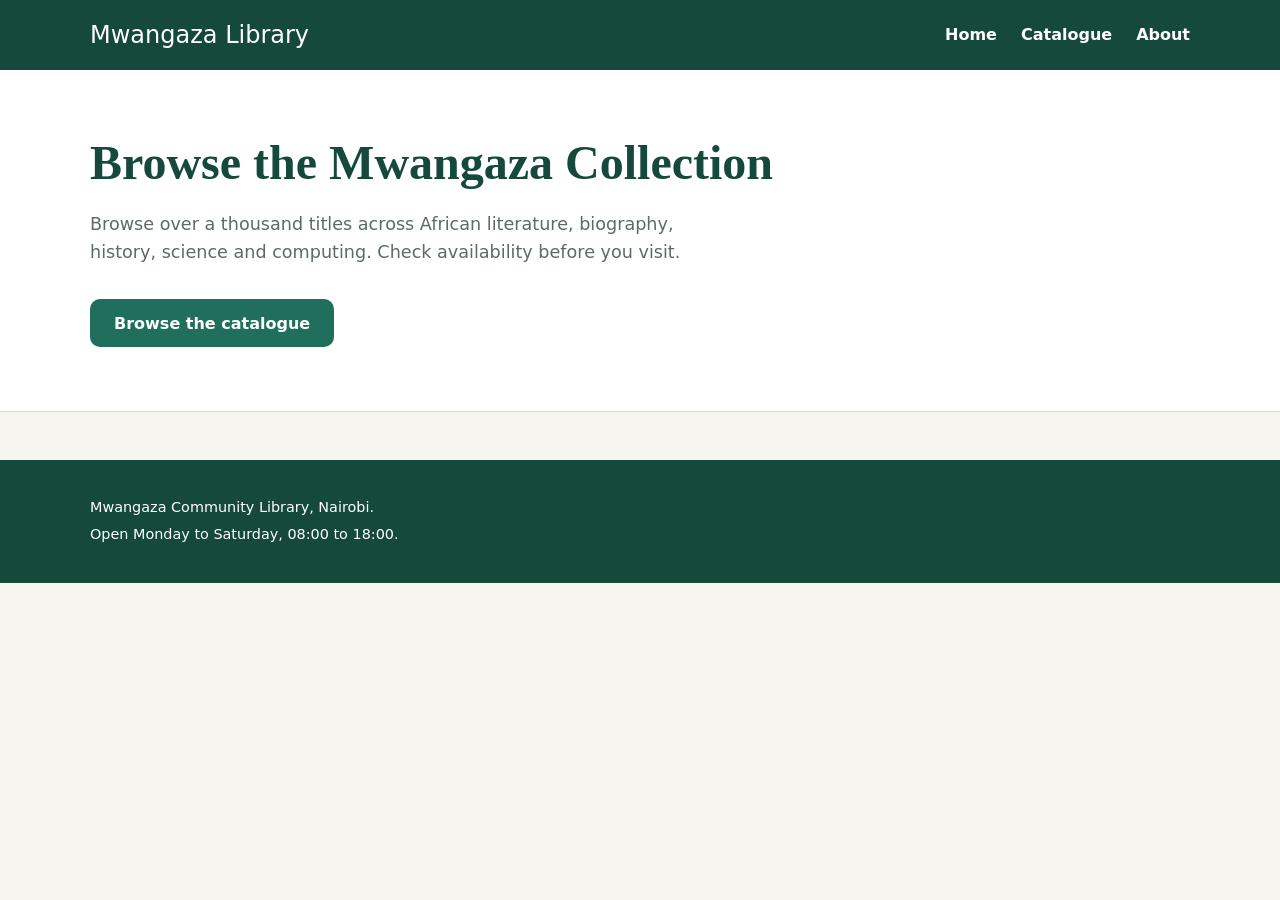
==== index.html @ 69acb7a5 "style: restyle hero title in teal variant" ====
<!DOCTYPE html>
<html lang="en">
<head>
  <meta charset="UTF-8">
  <meta name="viewport" content="width=device-width, initial-scale=1.0">
  <title>Mwangaza Library Catalogue</title>
  <link rel="stylesheet" href="style.css">
</head>
<body>

  <header class="site-header">
    <div class="wrap header-inner">
      <a class="site-title" href="index.html">Mwangaza Library</a>
      <button class="nav-toggle" id="navToggle" aria-expanded="false" aria-controls="siteNav">Menu</button>
      <nav class="site-nav" id="siteNav">
        <ul>
          <li><a href="index.html">Home</a></li>
          <li><a href="catalogue.html">Catalogue</a></li>
          <li><a href="about.html">About</a></li>
        </ul>
      </nav>
    </div>
  </header>

  <main>
    <section class="hero">
      <div class="wrap">
        <h1 class="hero-title hero-title--teal">Browse the Mwangaza Collection</h1>
        <p class="hero-text">
          Browse over a thousand titles across African literature, biography,
          history, science and computing. Check availability before you visit.
        </p>
        <a class="btn" href="catalogue.html">Browse the catalogue</a>
      </div>
    </section>
  </main>

  <footer class="site-footer">
    <div class="wrap">
      <p class="footer-note">Mwangaza Community Library, Nairobi.</p>
      <p class="footer-note">Open Monday to Saturday, 08:00 to 18:00.</p>
    </div>
  </footer>

  <script src="js/app.js"></script>
</body>
</html>
---- style.css ----
/* Mwangaza Library Catalogue - stylesheet */

:root {
  --clr-bg: #f7f5f0;
  --clr-surface: #ffffff;
  --clr-ink: #1e2a24;
  --clr-muted: #5d6b64;
  --clr-accent: #1f6f5c;
  --clr-accent-dark: #14493c;
  --clr-border: #dcd9d0;
  --radius: 10px;
  --shadow: 0 2px 8px rgba(0, 0, 0, 0.08);
  --font-body: "Segoe UI", system-ui, sans-serif;
  --font-head: Georgia, "Times New Roman", serif;
  --wrap: 1100px;
}

*,
*::before,
*::after {
  box-sizing: border-box;
}

body {
  margin: 0;
  font-family: var(--font-body);
  background-color: var(--clr-bg);
  color: var(--clr-ink);
  line-height: 1.6;
}

h1,
h2,
h3 {
  font-family: var(--font-head);
  line-height: 1.2;
  margin: 0 0 0.5rem;
}

a {
  color: var(--clr-accent);
}

img {
  max-width: 100%;
  display: block;
}

.wrap {
  width: min(100% - 2rem, var(--wrap));
  margin-inline: auto;
}

.site-header {
  background-color: var(--clr-accent-dark);
  color: #ffffff;
  padding: 1rem 0;
}

.site-title {
  color: #ffffff;
  margin: 0;
  font-size: 1.5rem;
  text-decoration: none;
}
.header-inner {
  display: flex;
  align-items: center;
  justify-content: space-between;
  flex-wrap: wrap;
  gap: 0.75rem;
}

.site-nav ul {
  list-style: none;
  display: flex;
  gap: 1.5rem;
  margin: 0;
  padding: 0;
}

.site-nav a {
  color: #ffffff;
  text-decoration: none;
  font-weight: 600;
}

.site-nav a:hover {
  text-decoration: underline;
}

.nav-toggle {
  display: none;
  background-color: transparent;
  color: #ffffff;
  border: 1px solid #ffffff;
  border-radius: var(--radius);
  padding: 0.35rem 0.8rem;
  font: inherit;
  cursor: pointer;
}

@media (max-width: 768px) {
  .nav-toggle {
    display: block;
  }

  .site-nav {
    flex-basis: 100%;
    display: none;
  }

  .site-nav.is-open {
    display: block;
  }

  .site-nav ul {
    flex-direction: column;
    gap: 0.75rem;
    padding-block: 0.75rem;
  }
}

.hero {
  background-color: var(--clr-surface);
  border-bottom: 1px solid var(--clr-border);
  padding: 4rem 0;
}

.hero-title {
  font-size: clamp(1.9rem, 5vw, 3rem);
  color: var(--clr-accent-dark);
}

.hero-text {
  max-width: 55ch;
  color: var(--clr-muted);
  font-size: 1.1rem;
}

.btn {
  display: inline-block;
  margin-top: 1rem;
  padding: 0.7rem 1.5rem;
  background-color: var(--clr-accent);
  color: #ffffff;
  text-decoration: none;
  border-radius: var(--radius);
  font-weight: 600;
}

.btn:hover {
  background-color: var(--clr-accent-dark);
}

.site-footer {
  background-color: var(--clr-accent-dark);
  color: #ffffff;
  padding: 2rem 0;
  margin-top: 3rem;
}

.footer-note {
  margin: 0.25rem 0;
  font-size: 0.9rem;
}

.page-title {
  margin-top: 2rem;
}

.result-count {
  color: var(--clr-muted);
  font-size: 0.95rem;
}

.book-grid {
  display: grid;
  grid-template-columns: repeat(auto-fill, minmax(230px, 1fr));
  gap: 1.25rem;
  padding-bottom: 2rem;
}

.book-card {
  background-color: var(--clr-surface);
  border: 1px solid var(--clr-border);
  border-radius: var(--radius);
  box-shadow: var(--shadow);
  overflow: hidden;
  display: flex;
  flex-direction: column;
}

.book-cover {
  height: 120px;
  display: grid;
  place-items: center;
  background: linear-gradient(135deg, var(--clr-accent), var(--clr-accent-dark));
  color: #ffffff;
  font-family: var(--font-head);
  font-size: 2.2rem;
  letter-spacing: 0.05em;
}

.book-body {
  padding: 1rem;
}

.book-body h3 {
  font-size: 1.05rem;
}

.book-author {
  margin: 0;
  color: var(--clr-muted);
  font-size: 0.9rem;
}

.book-meta {
  margin: 0.35rem 0 0.75rem;
  font-size: 0.85rem;
  color: var(--clr-muted);
}

.badge {
  display: inline-block;
  padding: 0.2rem 0.6rem;
  border-radius: 999px;
  font-size: 0.75rem;
  font-weight: 600;
  background-color: #e6f0ec;
  color: var(--clr-accent-dark);
}
.controls {
  display: flex;
  flex-wrap: wrap;
  gap: 1rem;
  margin: 1rem 0 1.5rem;
}

.control-field {
  flex: 1 1 220px;
  padding: 0.65rem 0.9rem;
  border: 1px solid var(--clr-border);
  border-radius: var(--radius);
  font: inherit;
  background-color: var(--clr-surface);
  color: var(--clr-ink);
}

.badge--in {
  background-color: #e6f0ec;
  color: var(--clr-accent-dark);
}

.badge--out {
  background-color: #f6e5e2;
  color: #8c3b2c;
}

.visually-hidden {
  position: absolute;
  width: 1px;
  height: 1px;
  padding: 0;
  margin: -1px;
  overflow: hidden;
  clip: rect(0, 0, 0, 0);
  white-space: nowrap;
  border: 0;
}

a:focus-visible,
button:focus-visible,
input:focus-visible,
select:focus-visible {
  outline: 3px solid #ffb703;
  outline-offset: 2px;
}
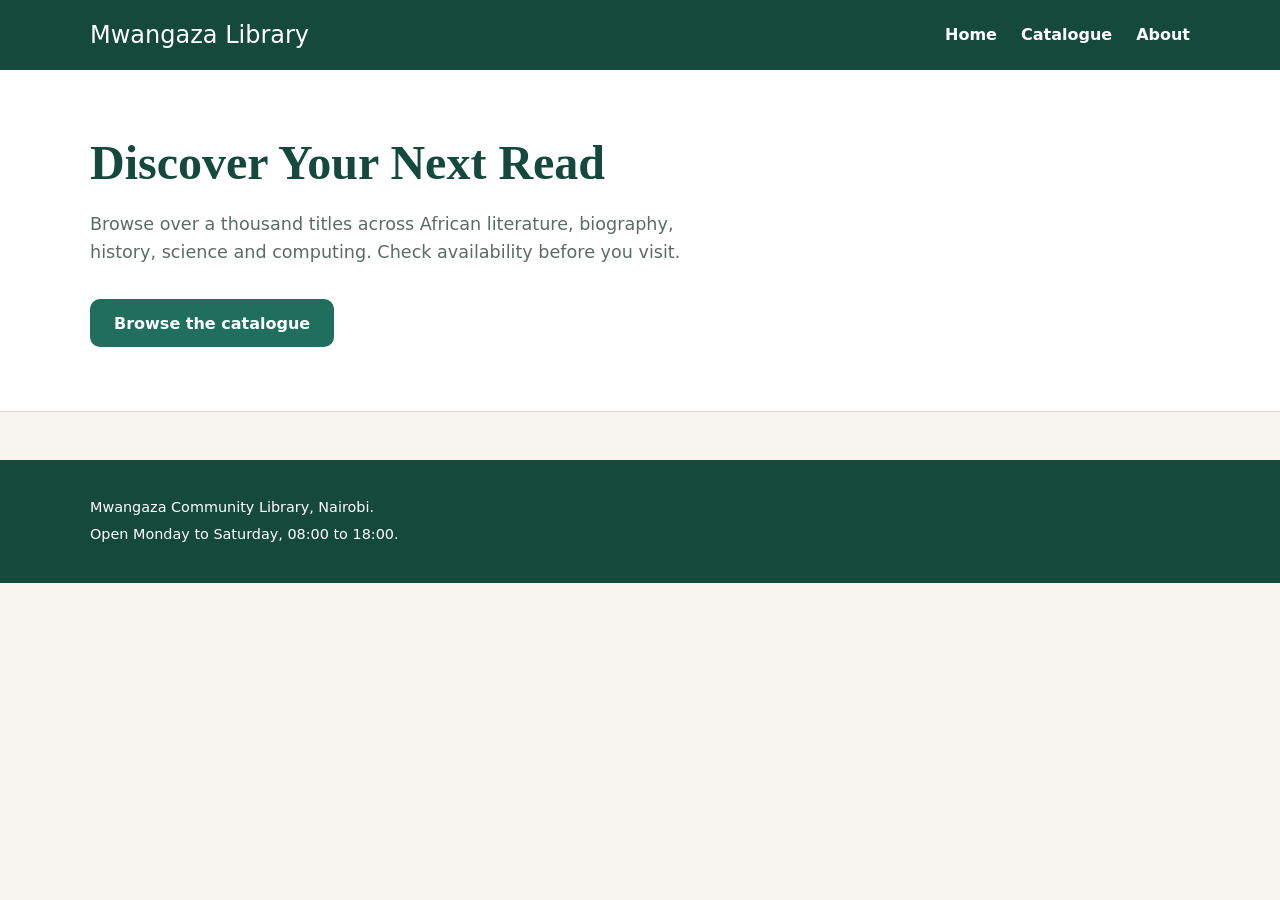
==== commit ef7f7adc: "style: restyle hero title in navy variant" ====
--- a/index.html
+++ b/index.html
@@ -25,7 +25,7 @@
   <main>
     <section class="hero">
       <div class="wrap">
-        <h1 class="hero-title hero-title--teal">Browse the Mwangaza Collection</h1>
+        <h1 class="hero-title hero-title--navy">Discover Your Next Read</h1>
         <p class="hero-text">
           Browse over a thousand titles across African literature, biography,
           history, science and computing. Check availability before you visit.
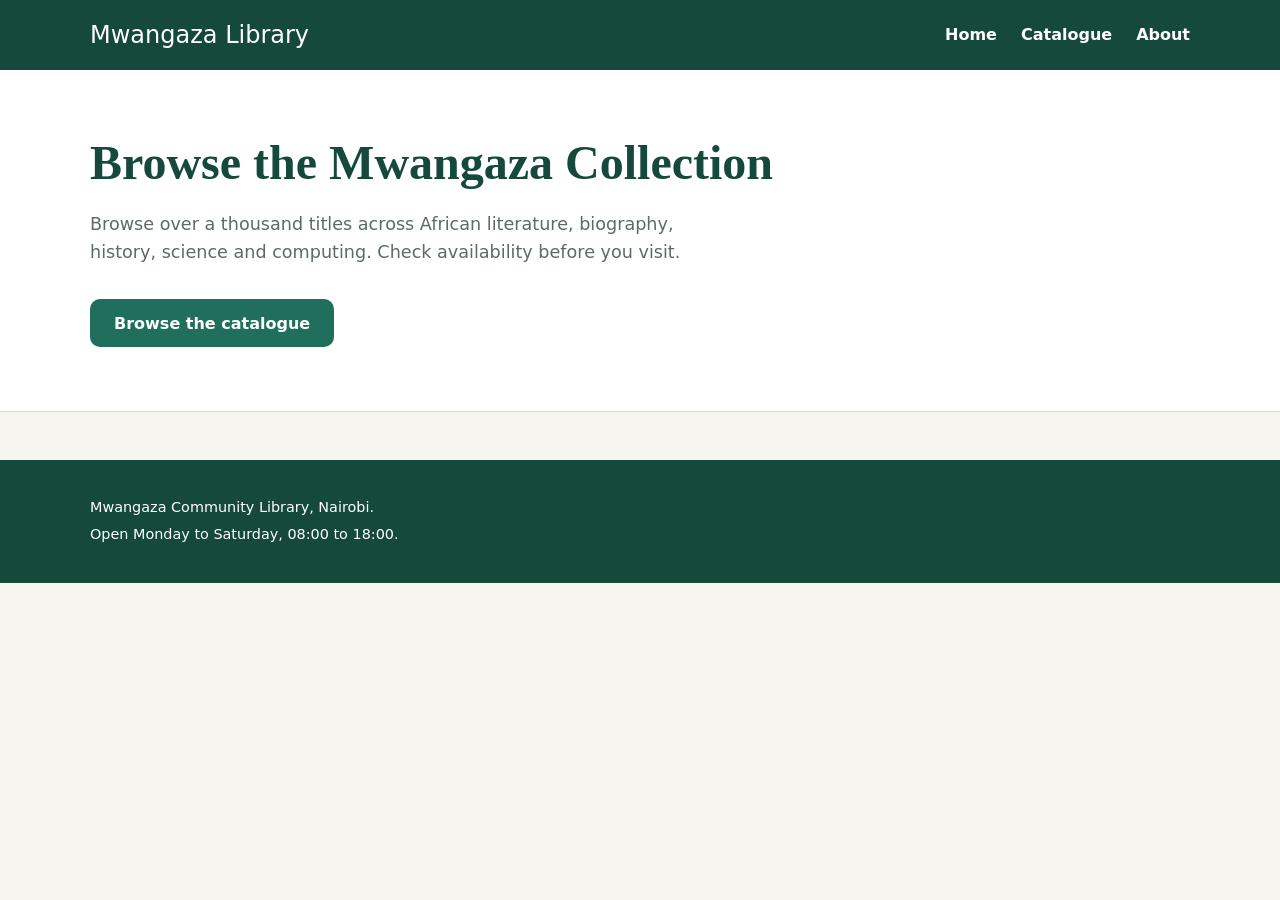
==== commit 6c6d52db: "Merge pull request #23 from IS-PROJECT-2026/style/13-header-teal style: restyle hero title in teal v" ====
--- a/index.html
+++ b/index.html
@@ -25,7 +25,7 @@
   <main>
     <section class="hero">
       <div class="wrap">
-        <h1 class="hero-title hero-title--navy">Discover Your Next Read</h1>
+        <h1 class="hero-title hero-title--teal">Browse the Mwangaza Collection</h1>
         <p class="hero-text">
           Browse over a thousand titles across African literature, biography,
           history, science and computing. Check availability before you visit.
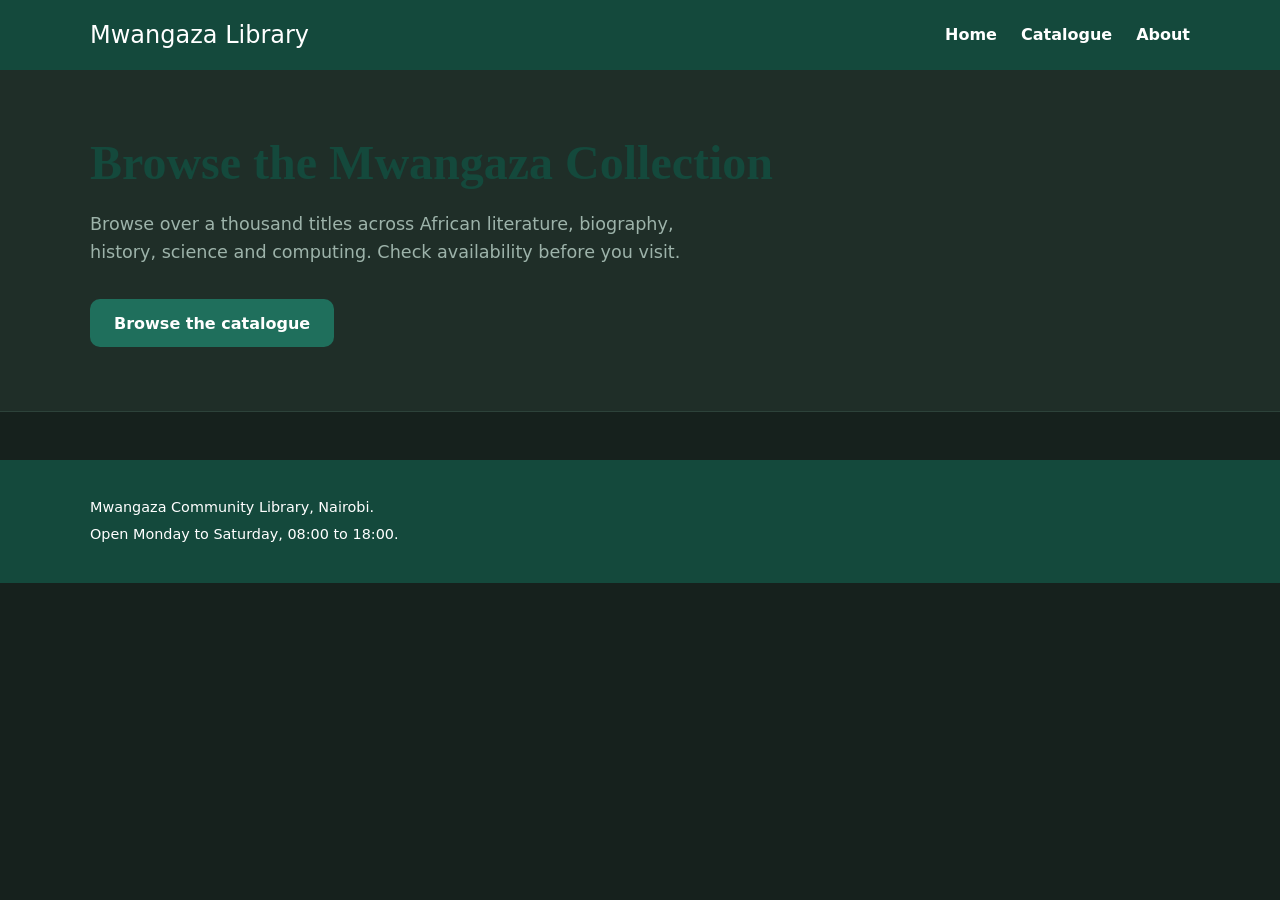
==== commit 0e70b56e: "feat: add dark reading theme tokens" ====
--- a/index.html
+++ b/index.html
@@ -5,6 +5,7 @@
   <meta name="viewport" content="width=device-width, initial-scale=1.0">
   <title>Mwangaza Library Catalogue</title>
   <link rel="stylesheet" href="style.css">
+  <link rel="stylesheet" href="theme.css">
 </head>
 <body>
 
--- a/theme.css
+++ b/theme.css
@@ -0,0 +1,9 @@
+/* Mwangaza Library - dark reading theme */
+
+:root {
+  --clr-bg: #16211d;
+  --clr-surface: #1f2e28;
+  --clr-ink: #eef2f0;
+  --clr-muted: #9db3aa;
+  --clr-border: #2d423a;
+}
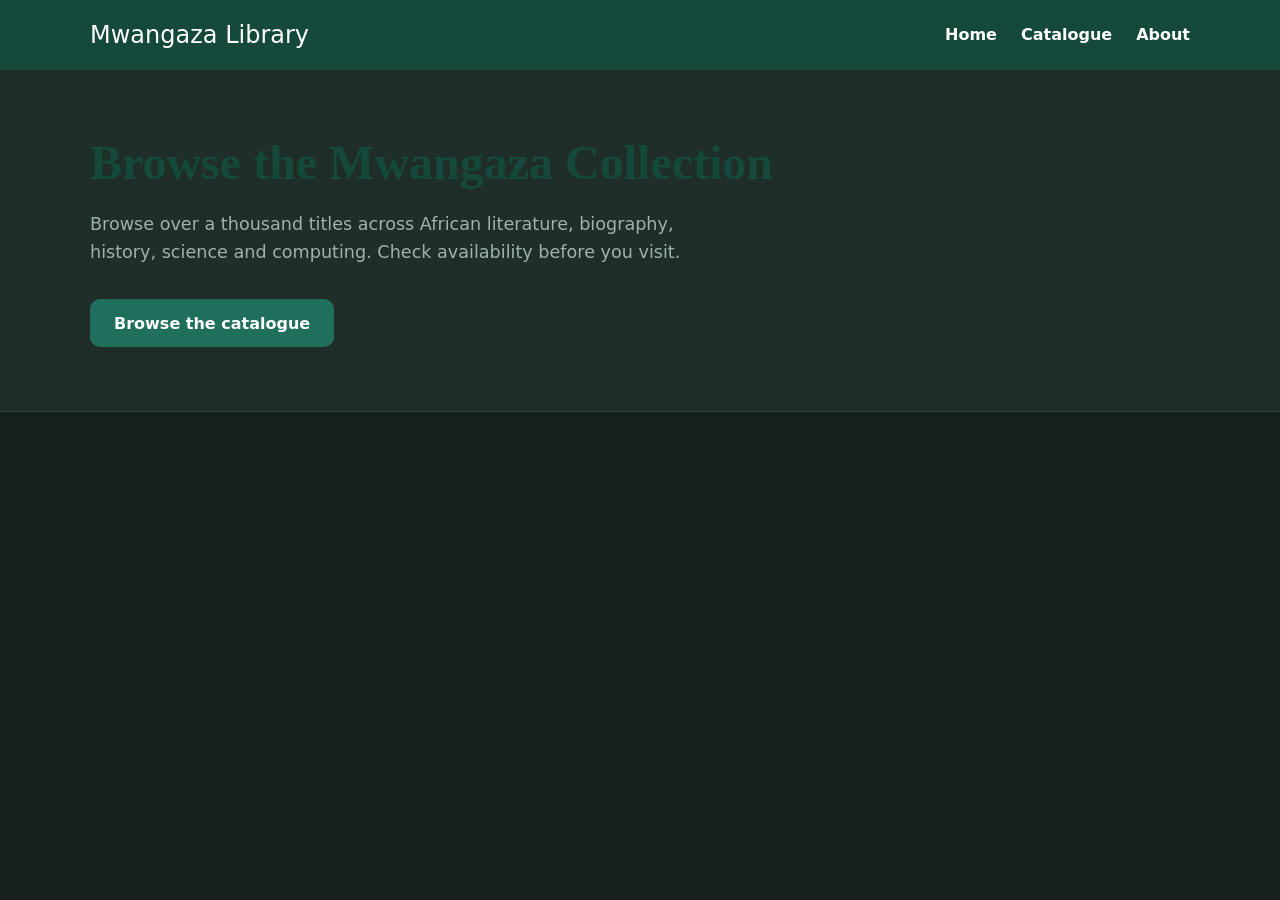
==== commit 6b69fa70: "refactor: remove legacy footer block" ====
--- a/index.html
+++ b/index.html
@@ -36,12 +36,7 @@
     </section>
   </main>
 
-  <footer class="site-footer">
-    <div class="wrap">
-      <p class="footer-note">Mwangaza Community Library, Nairobi.</p>
-      <p class="footer-note">Open Monday to Saturday, 08:00 to 18:00.</p>
-    </div>
-  </footer>
+  
 
   <script src="js/app.js"></script>
 </body>
--- a/theme.css
+++ b/theme.css
@@ -1,4 +1,12 @@
-/* Mwangaza Library - dark reading theme */
+/* Mwangaza Library - high contrast light theme */
+
+:root {
+  --clr-bg: #ffffff;
+  --clr-surface: #f4f4f4;
+  --clr-ink: #000000;
+  --clr-muted: #333333;
+  --clr-border: #999999;
+}/* Mwangaza Library - dark reading theme */
 
 :root {
   --clr-bg: #16211d;
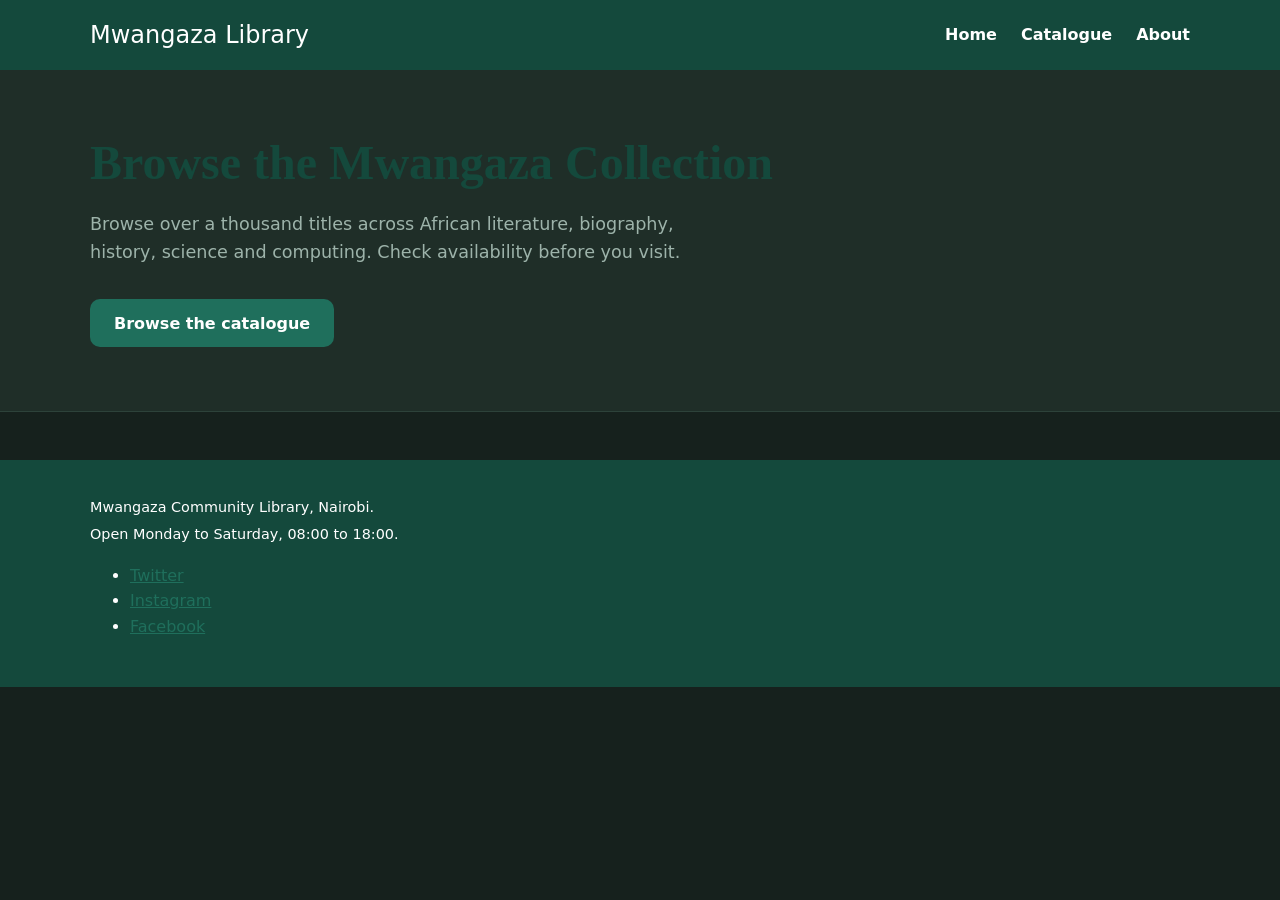
==== commit 4250c0af: "feat: add social links to site footer" ====
--- a/index.html
+++ b/index.html
@@ -36,7 +36,17 @@
     </section>
   </main>
 
-  
+  <footer class="site-footer">
+    <div class="wrap">
+      <p class="footer-note">Mwangaza Community Library, Nairobi.</p>
+      <p class="footer-note">Open Monday to Saturday, 08:00 to 18:00.</p>
+      <ul class="footer-social">
+        <li><a href="https://twitter.com/">Twitter</a></li>
+        <li><a href="https://instagram.com/">Instagram</a></li>
+        <li><a href="https://facebook.com/">Facebook</a></li>
+      </ul>
+    </div>
+  </footer>
 
   <script src="js/app.js"></script>
 </body>
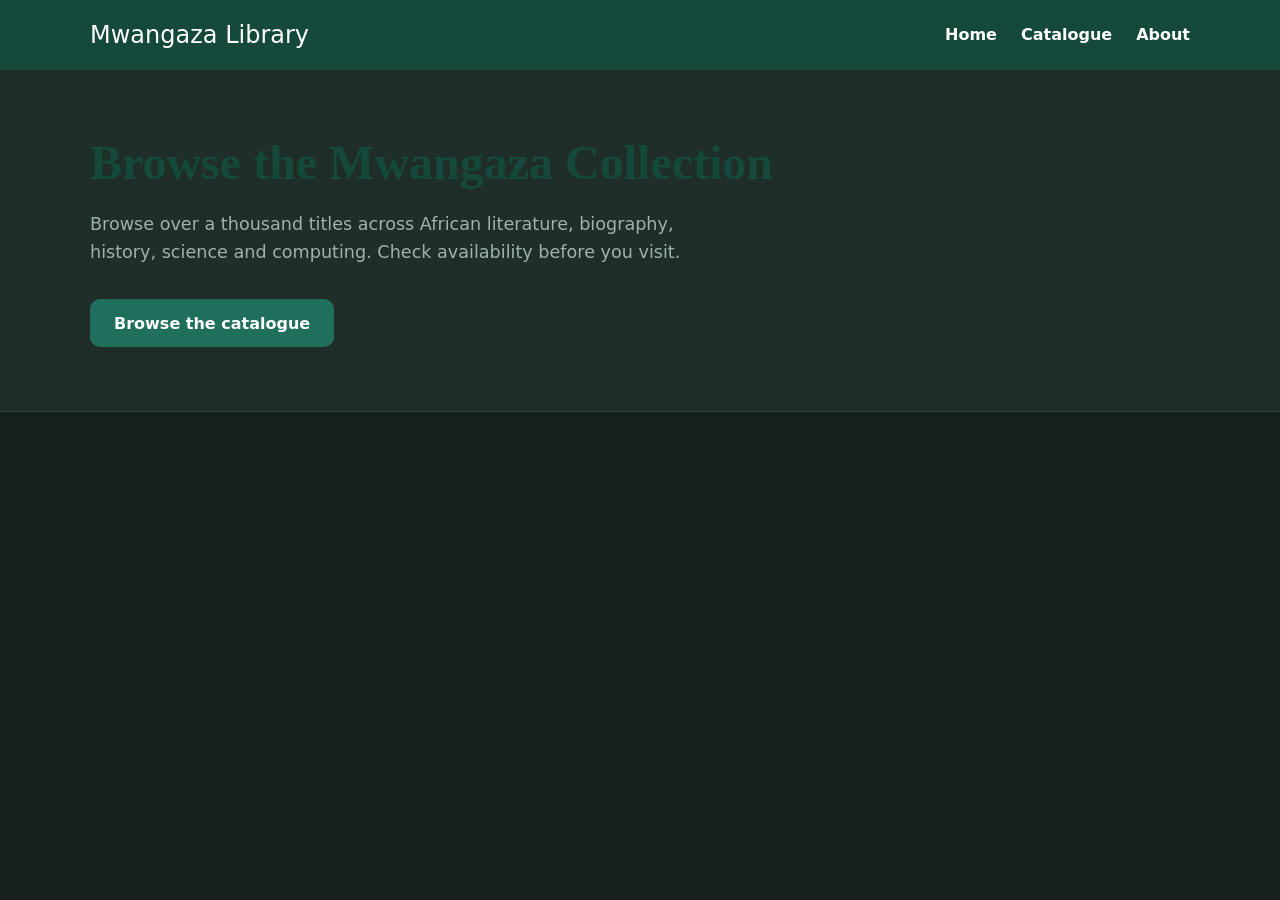
==== commit bcb77918: "Merge pull request #27 from IS-PROJECT-2026/refactor/15-trim-footer refactor: remove legacy footer b" ====
--- a/index.html
+++ b/index.html
@@ -36,17 +36,7 @@
     </section>
   </main>
 
-  <footer class="site-footer">
-    <div class="wrap">
-      <p class="footer-note">Mwangaza Community Library, Nairobi.</p>
-      <p class="footer-note">Open Monday to Saturday, 08:00 to 18:00.</p>
-      <ul class="footer-social">
-        <li><a href="https://twitter.com/">Twitter</a></li>
-        <li><a href="https://instagram.com/">Instagram</a></li>
-        <li><a href="https://facebook.com/">Facebook</a></li>
-      </ul>
-    </div>
-  </footer>
+  
 
   <script src="js/app.js"></script>
 </body>
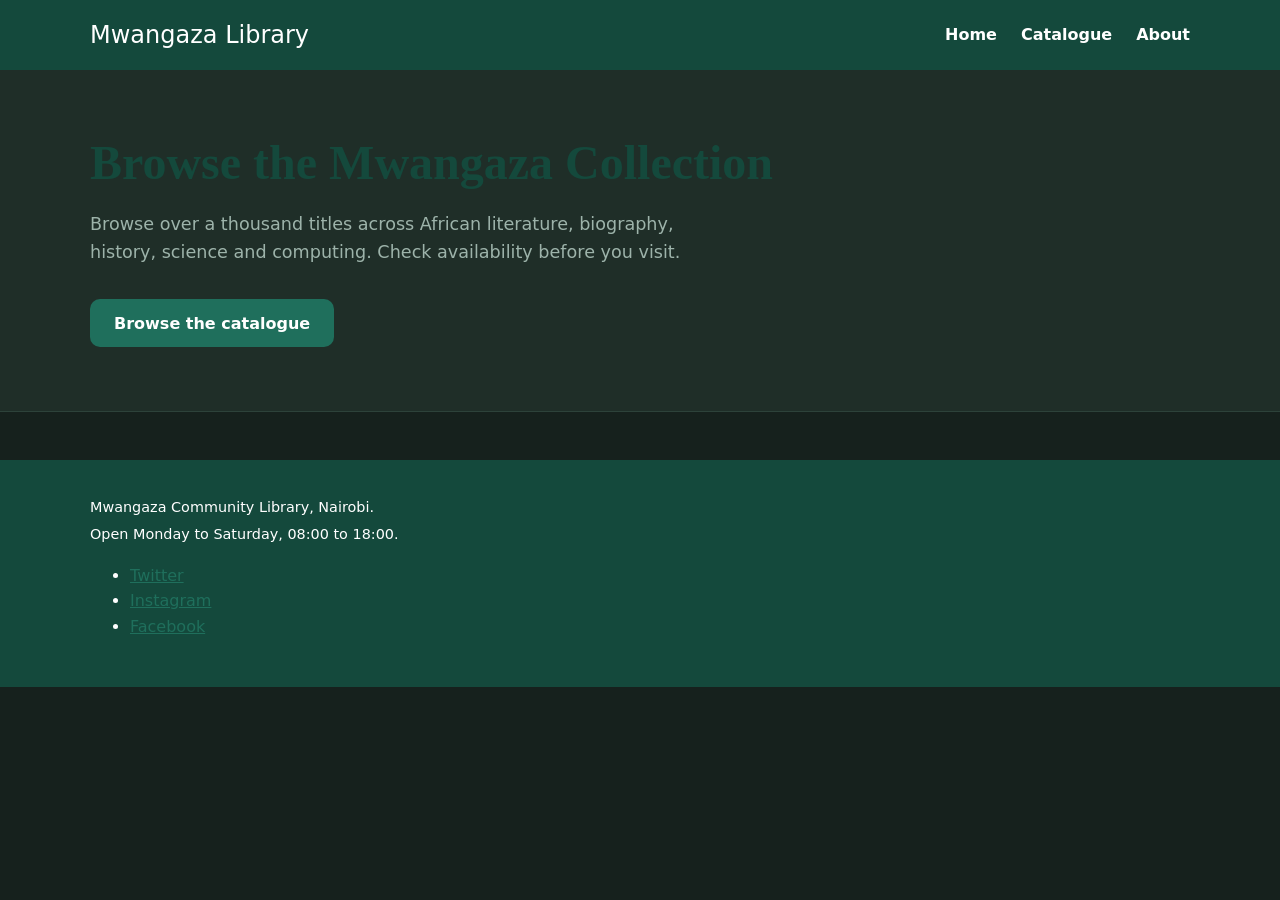
==== commit 9dd9c80b: "Merge pull request #28 from IS-PROJECT-2026/feat/15-footer-social Feat/15 footer social" ====
--- a/index.html
+++ b/index.html
@@ -36,7 +36,17 @@
     </section>
   </main>
 
-  
+  <footer class="site-footer">
+    <div class="wrap">
+      <p class="footer-note">Mwangaza Community Library, Nairobi.</p>
+      <p class="footer-note">Open Monday to Saturday, 08:00 to 18:00.</p>
+      <ul class="footer-social">
+        <li><a href="https://twitter.com/">Twitter</a></li>
+        <li><a href="https://instagram.com/">Instagram</a></li>
+        <li><a href="https://facebook.com/">Facebook</a></li>
+      </ul>
+    </div>
+  </footer>
 
   <script src="js/app.js"></script>
 </body>
